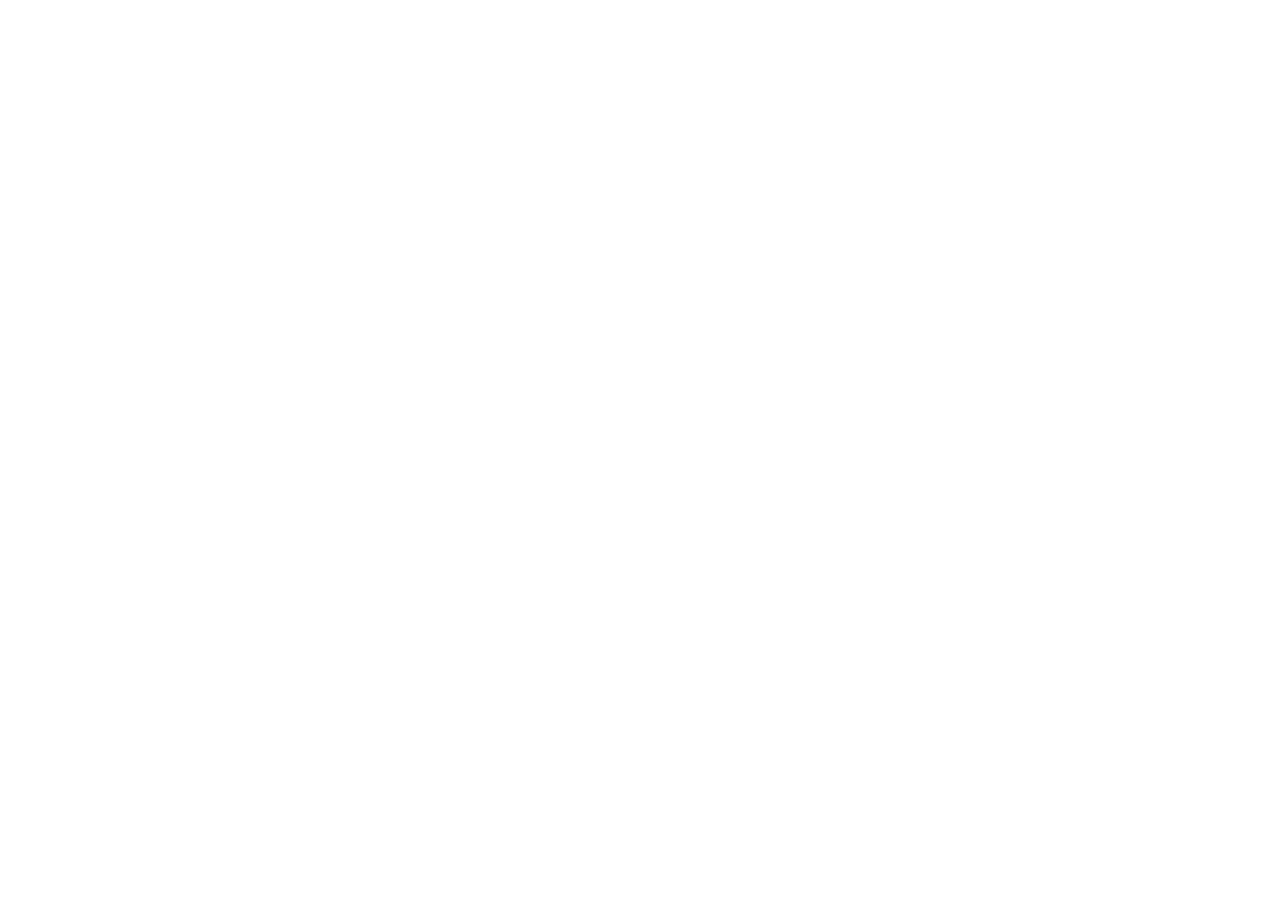
==== Quiztopia/index.html @ 5f7fb3a3 "Offlineversion von Quiztopia zum Starten per Liveserver in VSCode" ====
<!DOCTYPE html>
<html lang="en">
<head>
  <meta charset="UTF-8">
  <title>Quiztopia</title>
  <link rel="preconnect" href="https://fonts.gstatic.com">
  <link href="https://fonts.googleapis.com/css2?family=Condiment&display=swap" rel="stylesheet">
  <link rel="stylesheet" href="/Style/loader.css">
  <link rel="shortcut icon" href="/IMG/Favicon/favicon-32x32.png" type="image/x-icon">
  <meta http-equiv="refresh" content="10; URL=/Pages/start.html">
</head>
<body>
  <div id="wrapper">
    <div id="loader" class="container">
      <div class="liquid"></div>
      <div class="liquid"></div>
      <div class="liquid"></div>
      <div class="liquid"></div>
    </div>
  </div>

  <svg>
    <filter id="gooey">
      <feGaussianBlur in="SourceGraphic" stdDeviation="10" />
      <feColorMatrix values="
        1 0 0 0 0
        0 1 0 0 0
        0 0 1 0 0
        0 0 0 20 -10
      " />
    </filter>
  </svg>

  <script src="/Scripte/loader.js"></script>
</body>
</html>
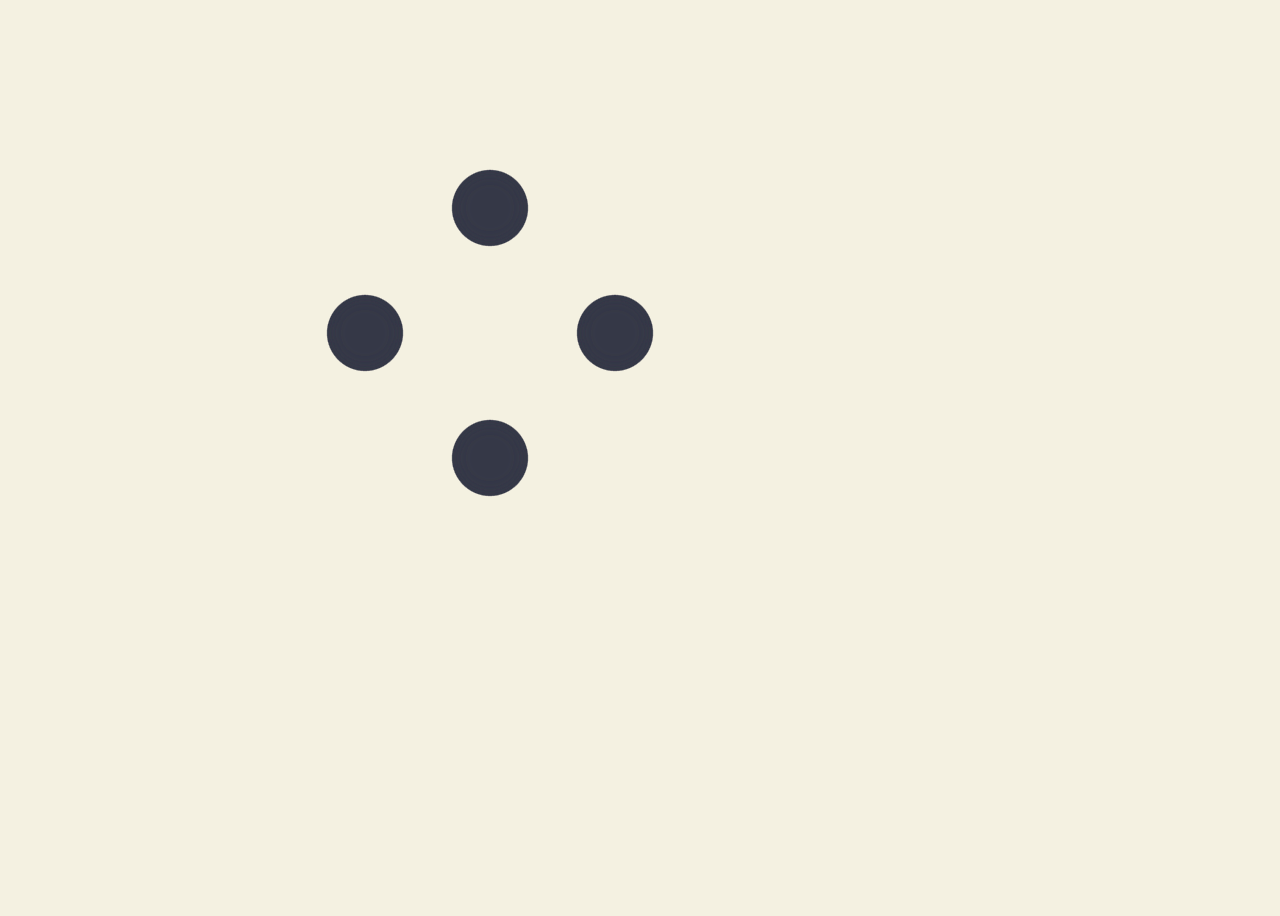
==== commit f5898ece: "Offlineversion von Quiztopia zum Starten per Liveserver in VSCode" ====
--- a/Quiztopia/index.html
+++ b/Quiztopia/index.html
@@ -5,9 +5,9 @@
   <title>Quiztopia</title>
   <link rel="preconnect" href="https://fonts.gstatic.com">
   <link href="https://fonts.googleapis.com/css2?family=Condiment&display=swap" rel="stylesheet">
-  <link rel="stylesheet" href="/Style/loader.css">
-  <link rel="shortcut icon" href="/IMG/Favicon/favicon-32x32.png" type="image/x-icon">
-  <meta http-equiv="refresh" content="10; URL=/Pages/start.html">
+  <link rel="stylesheet" href="../Quiztopia/Style/loader.css">
+  <link rel="shortcut icon" href="../Quiztopia/IMG/Favicon/favicon-32x32.png" type="image/x-icon">
+  <meta http-equiv="refresh" content="10; URL=../Quiztopia/Pages/start.html">
 </head>
 <body>
   <div id="wrapper">
@@ -31,6 +31,6 @@
     </filter>
   </svg>
 
-  <script src="/Scripte/loader.js"></script>
+  <script src="../Quiztopia/Scripte/loader.js"></script>
 </body>
 </html>
--- a/Quiztopia/Style/loader.css
+++ b/Quiztopia/Style/loader.css
@@ -0,0 +1,128 @@
+body {
+    background: #F4F1E1;
+    display: flex;
+    justify-content: center;
+    align-items: center;
+    min-height: 100vh;
+    overflow: hidden;
+  }
+  
+  #wrapper {
+    display: relative;
+    justify-content: center;
+    align-items: center;
+    
+    margin: 8;
+  }
+  
+  .container {
+    position: relative;
+    top: 50%;
+    left: 50%;
+    bottom: 50%;
+    right: 50%;
+    transform: translate(-50%, -50%);
+    width: 250px;
+    height: 250px;
+    animation: rotate 4s ease-out infinite;
+    filter: url("#gooey");
+  }
+    
+  
+  @keyframes rotate {
+    0% {
+      transform: rotate(360deg);
+    }
+    50% {
+      transform: rotate(360deg);
+    }
+    100% {
+      transform: rotate(0deg);
+    }
+  }
+  
+  .container .liquid {
+    position: absolute;
+    top: 50%;
+    left: 50%;
+    transform: translate(-50%, -50%);
+    /* background: linear-gradient(45deg, #e1c7ff, #343847); */
+    background: #343847;
+    width: 80px;
+    height: 80px;
+    border-radius: 50%;
+    --ani_dur: 4s;
+  }
+  
+  .container .liquid:nth-child(1) {
+    top: 0;
+    animation: animate1 var(--ani_dur) linear infinite;
+  }
+  
+  .container .liquid:nth-child(2) {
+    left: 0;
+    animation: animate2 var(--ani_dur) linear infinite;
+  }
+  
+  .container .liquid:nth-child(3) {
+    left: 100%;
+    animation: animate3 var(--ani_dur) linear infinite;
+  }
+  
+  .container .liquid:nth-child(4) {
+    top: 100%;
+    animation: animate4 var(--ani_dur) linear infinite;
+  }
+  
+  @keyframes animate1 {
+    0% {
+      top: 0;
+    }
+    50% {
+      top: 100%;
+    }
+    100% {
+      top: 100%;
+    }
+  }
+  
+  @keyframes animate2 {
+    0% {
+      left: 0;
+    }
+    50% {
+      left: 100%;
+    }
+    100% {
+      left: 100%;
+    }
+  }
+  
+  @keyframes animate3 {
+    0% {
+      left: 100%;
+    }
+    50% {
+      left: 0;
+    }
+    100% {
+      left: 0;
+    }
+  }
+  
+  @keyframes animate4 {
+    0% {
+      top: 100%;
+    }
+    50% {
+      top: 0;
+    }
+    100% {
+      top: 0;
+    }
+  }
+  
+  .hidden {
+    display: none;
+  }
+  